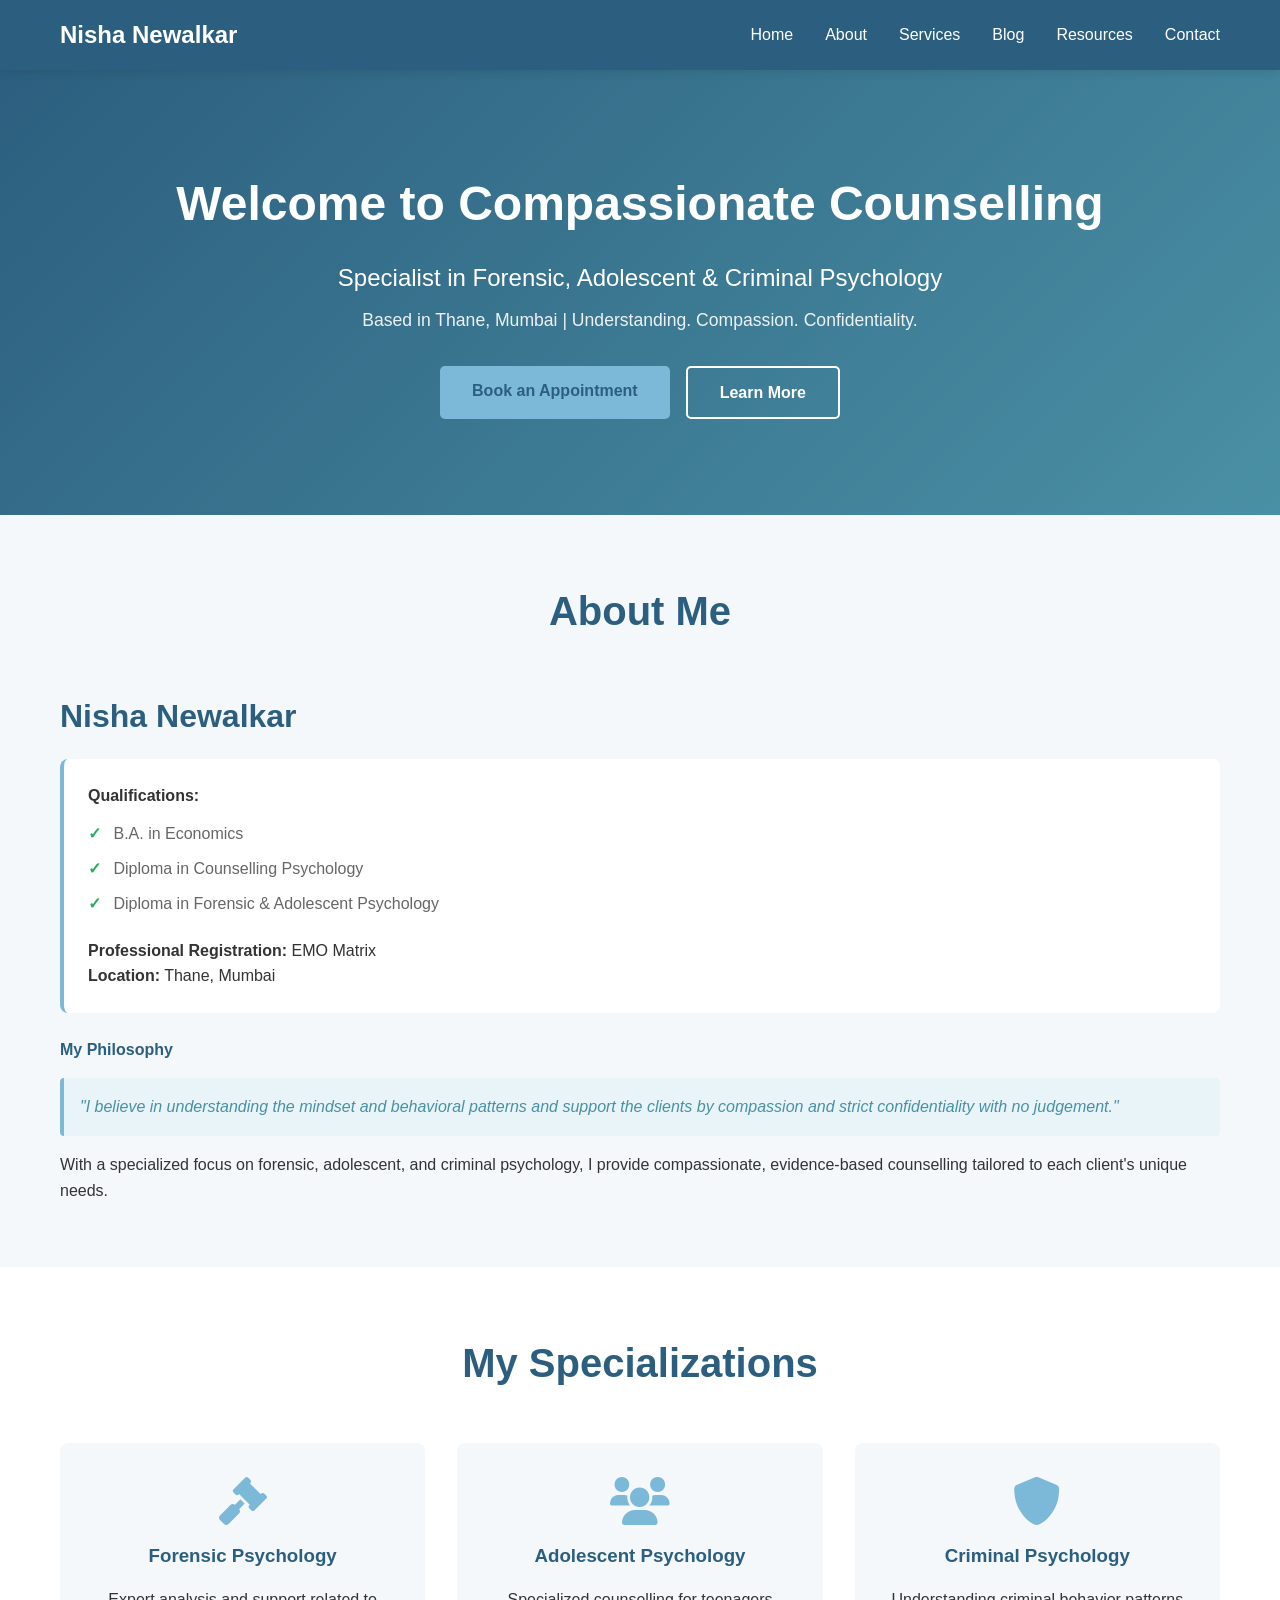
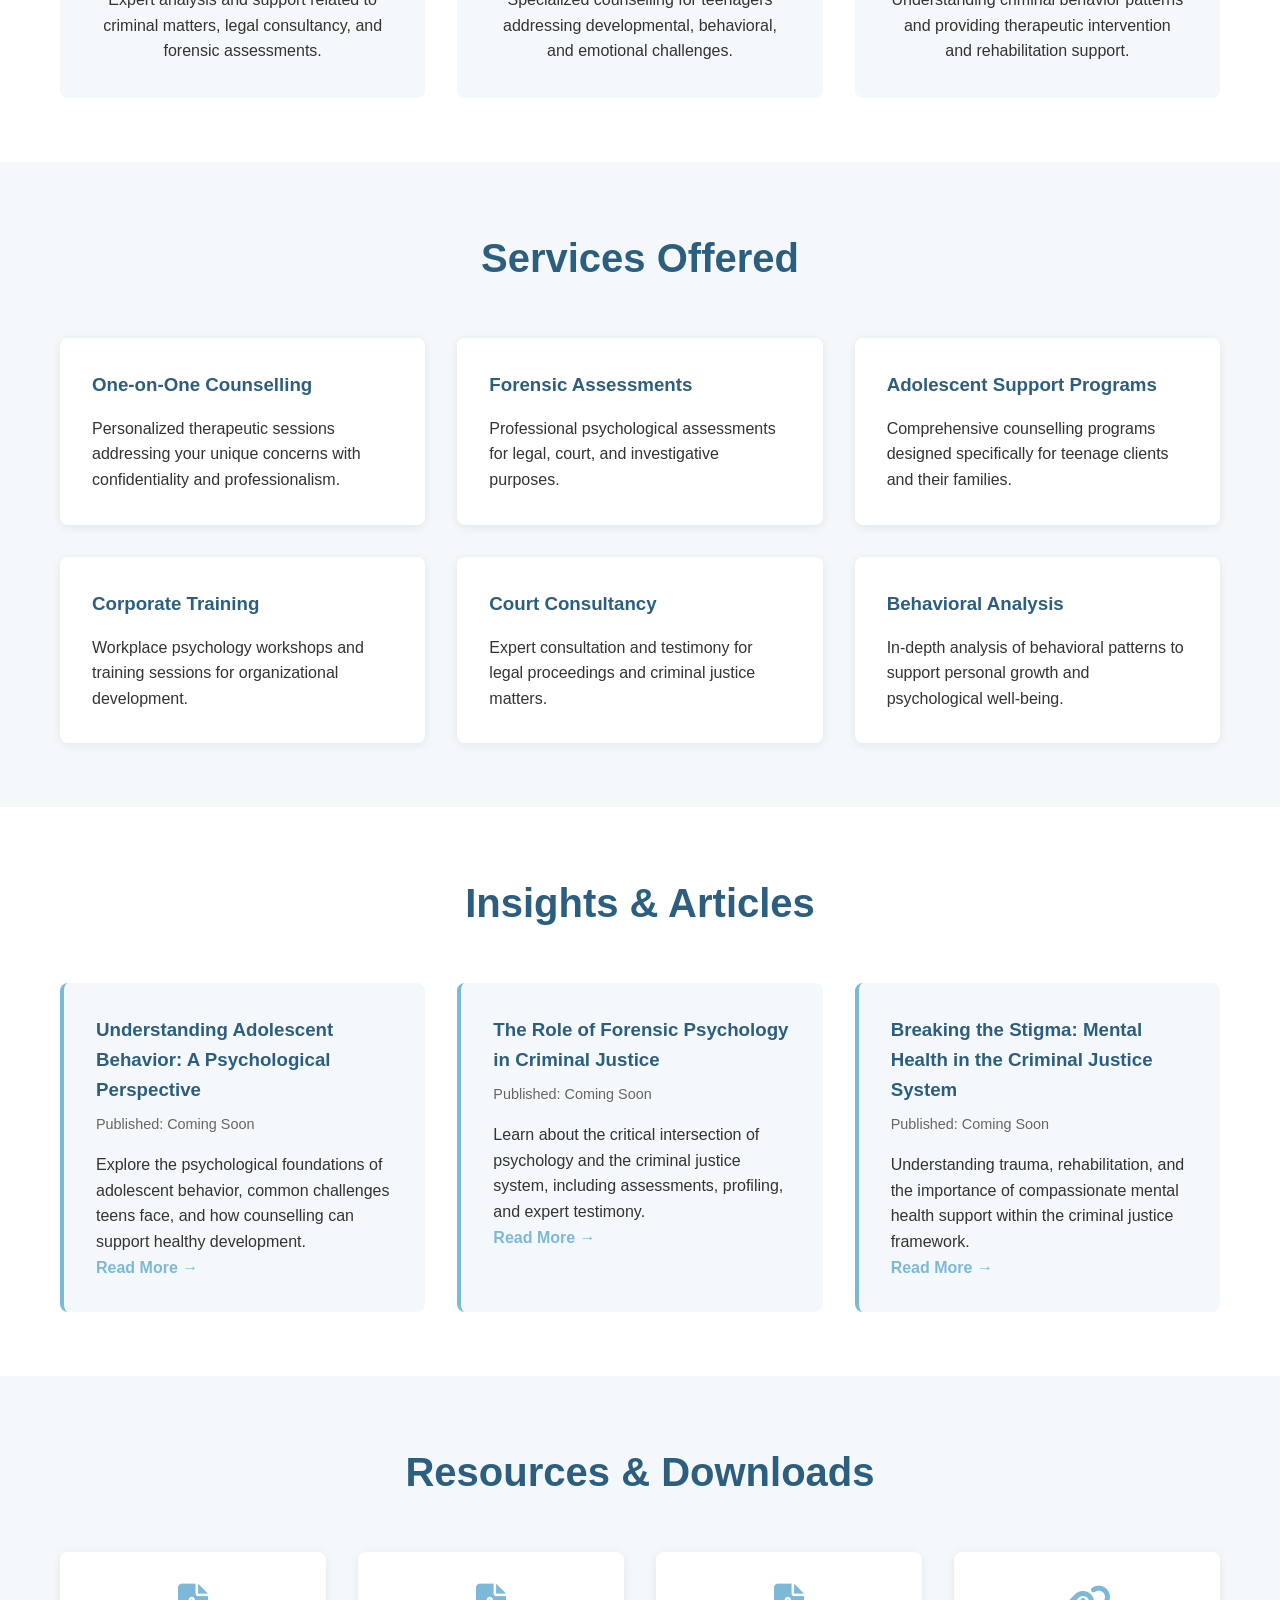
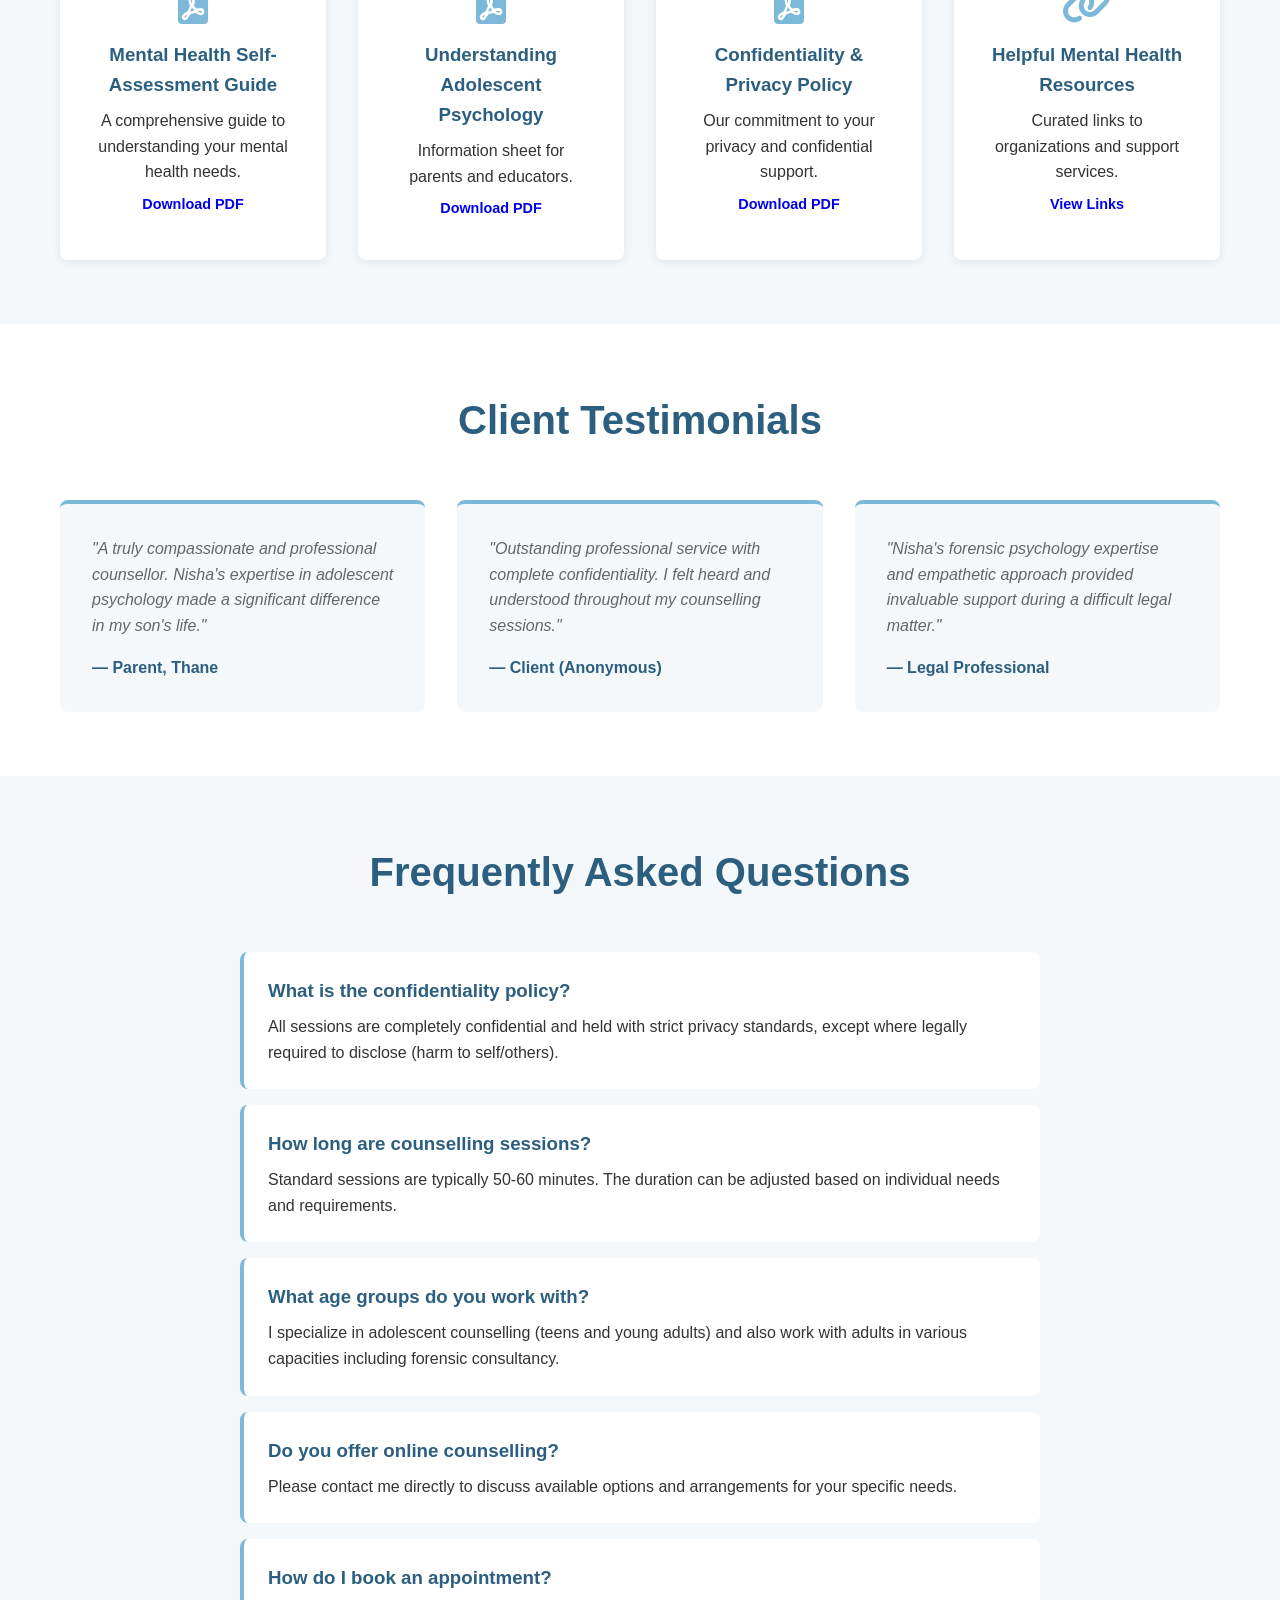
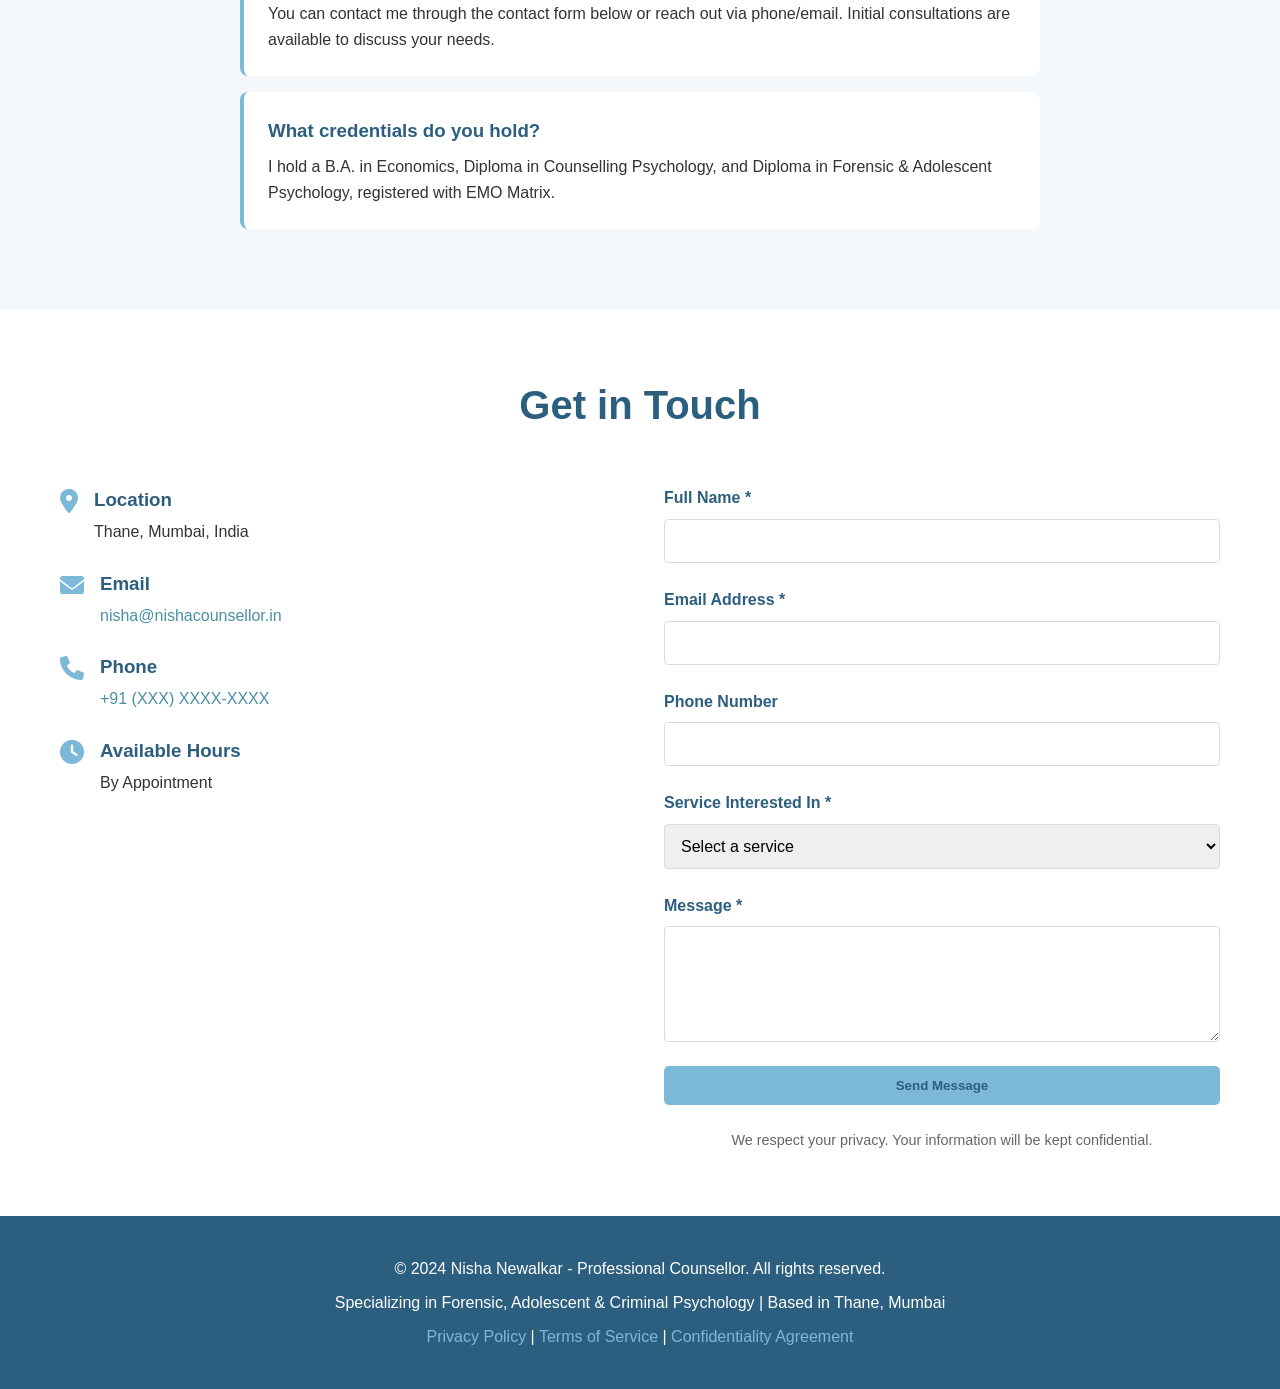
==== index.html @ 90141825 "Initial commit: Professional counselling website for Nisha Newalkar - Complete website with HTML, CS" ====
<!DOCTYPE html>
<html lang="en">
<head>
    <meta charset="UTF-8">
    <meta name="viewport" content="width=device-width, initial-scale=1.0">
    <title>Nisha Newalkar - Professional Counsellor | Criminal & Forensic Psychology</title>
    <meta name="description" content="Nisha Newalkar - Specialist in Forensic, Adolescent & Criminal Psychology Counselling in Thane, Mumbai">
    <link rel="stylesheet" href="styles.css">
    <link rel="stylesheet" href="https://cdnjs.cloudflare.com/ajax/libs/font-awesome/6.0.0/css/all.min.css">
</head>
<body>
    <!-- Navigation -->
    <nav class="navbar">
        <div class="container">
            <div class="nav-brand">Nisha Newalkar</div>
            <ul class="nav-links">
                <li><a href="#home">Home</a></li>
                <li><a href="#about">About</a></li>
                <li><a href="#services">Services</a></li>
                <li><a href="#blog">Blog</a></li>
                <li><a href="#resources">Resources</a></li>
                <li><a href="#contact">Contact</a></li>
            </ul>
        </div>
    </nav>

    <!-- Hero Section -->
    <section id="home" class="hero">
        <div class="container">
            <div class="hero-content">
                <h1>Welcome to Compassionate Counselling</h1>
                <p>Specialist in Forensic, Adolescent & Criminal Psychology</p>
                <p class="hero-subtitle">Based in Thane, Mumbai | Understanding. Compassion. Confidentiality.</p>
                <div class="hero-buttons">
                    <a href="#contact" class="btn btn-primary">Book an Appointment</a>
                    <a href="#about" class="btn btn-secondary">Learn More</a>
                </div>
            </div>
        </div>
    </section>

    <!-- About Section -->
    <section id="about" class="about">
        <div class="container">
            <h2>About Me</h2>
            <div class="about-content">
                <div class="about-text">
                    <h3>Nisha Newalkar</h3>
                    <div class="credentials">
                        <p><strong>Qualifications:</strong></p>
                        <ul>
                            <li>B.A. in Economics</li>
                            <li>Diploma in Counselling Psychology</li>
                            <li>Diploma in Forensic & Adolescent Psychology</li>
                        </ul>
                        <p><strong>Professional Registration:</strong> EMO Matrix</p>
                        <p><strong>Location:</strong> Thane, Mumbai</p>
                    </div>
                    <h4>My Philosophy</h4>
                    <p class="philosophy">"I believe in understanding the mindset and behavioral patterns and support the clients by compassion and strict confidentiality with no judgement."</p>
                    <p>With a specialized focus on forensic, adolescent, and criminal psychology, I provide compassionate, evidence-based counselling tailored to each client's unique needs.</p>
                </div>
            </div>
        </div>
    </section>

    <!-- Specializations -->
    <section class="specializations">
        <div class="container">
            <h2>My Specializations</h2>
            <div class="spec-grid">
                <div class="spec-card">
                    <i class="fas fa-gavel"></i>
                    <h3>Forensic Psychology</h3>
                    <p>Expert analysis and support related to criminal matters, legal consultancy, and forensic assessments.</p>
                </div>
                <div class="spec-card">
                    <i class="fas fa-users"></i>
                    <h3>Adolescent Psychology</h3>
                    <p>Specialized counselling for teenagers addressing developmental, behavioral, and emotional challenges.</p>
                </div>
                <div class="spec-card">
                    <i class="fas fa-shield-alt"></i>
                    <h3>Criminal Psychology</h3>
                    <p>Understanding criminal behavior patterns and providing therapeutic intervention and rehabilitation support.</p>
                </div>
            </div>
        </div>
    </section>

    <!-- Services Section -->
    <section id="services" class="services">
        <div class="container">
            <h2>Services Offered</h2>
            <div class="services-grid">
                <div class="service-card">
                    <h3>One-on-One Counselling</h3>
                    <p>Personalized therapeutic sessions addressing your unique concerns with confidentiality and professionalism.</p>
                </div>
                <div class="service-card">
                    <h3>Forensic Assessments</h3>
                    <p>Professional psychological assessments for legal, court, and investigative purposes.</p>
                </div>
                <div class="service-card">
                    <h3>Adolescent Support Programs</h3>
                    <p>Comprehensive counselling programs designed specifically for teenage clients and their families.</p>
                </div>
                <div class="service-card">
                    <h3>Corporate Training</h3>
                    <p>Workplace psychology workshops and training sessions for organizational development.</p>
                </div>
                <div class="service-card">
                    <h3>Court Consultancy</h3>
                    <p>Expert consultation and testimony for legal proceedings and criminal justice matters.</p>
                </div>
                <div class="service-card">
                    <h3>Behavioral Analysis</h3>
                    <p>In-depth analysis of behavioral patterns to support personal growth and psychological well-being.</p>
                </div>
            </div>
        </div>
    </section>

    <!-- Blog Section -->
    <section id="blog" class="blog">
        <div class="container">
            <h2>Insights & Articles</h2>
            <div class="blog-grid">
                <article class="blog-card">
                    <h3>Understanding Adolescent Behavior: A Psychological Perspective</h3>
                    <p class="blog-date">Published: Coming Soon</p>
                    <p>Explore the psychological foundations of adolescent behavior, common challenges teens face, and how counselling can support healthy development.</p>
                    <a href="#" class="read-more">Read More →</a>
                </article>
                <article class="blog-card">
                    <h3>The Role of Forensic Psychology in Criminal Justice</h3>
                    <p class="blog-date">Published: Coming Soon</p>
                    <p>Learn about the critical intersection of psychology and the criminal justice system, including assessments, profiling, and expert testimony.</p>
                    <a href="#" class="read-more">Read More →</a>
                </article>
                <article class="blog-card">
                    <h3>Breaking the Stigma: Mental Health in the Criminal Justice System</h3>
                    <p class="blog-date">Published: Coming Soon</p>
                    <p>Understanding trauma, rehabilitation, and the importance of compassionate mental health support within the criminal justice framework.</p>
                    <a href="#" class="read-more">Read More →</a>
                </article>
            </div>
        </div>
    </section>

    <!-- Resources Section -->
    <section id="resources" class="resources">
        <div class="container">
            <h2>Resources & Downloads</h2>
            <div class="resources-grid">
                <div class="resource-card">
                    <i class="fas fa-file-pdf"></i>
                    <h3>Mental Health Self-Assessment Guide</h3>
                    <p>A comprehensive guide to understanding your mental health needs.</p>
                    <a href="#" class="btn btn-small">Download PDF</a>
                </div>
                <div class="resource-card">
                    <i class="fas fa-file-pdf"></i>
                    <h3>Understanding Adolescent Psychology</h3>
                    <p>Information sheet for parents and educators.</p>
                    <a href="#" class="btn btn-small">Download PDF</a>
                </div>
                <div class="resource-card">
                    <i class="fas fa-file-pdf"></i>
                    <h3>Confidentiality & Privacy Policy</h3>
                    <p>Our commitment to your privacy and confidential support.</p>
                    <a href="#" class="btn btn-small">Download PDF</a>
                </div>
                <div class="resource-card">
                    <i class="fas fa-link"></i>
                    <h3>Helpful Mental Health Resources</h3>
                    <p>Curated links to organizations and support services.</p>
                    <a href="#" class="btn btn-small">View Links</a>
                </div>
            </div>
        </div>
    </section>

    <!-- Testimonials Section -->
    <section class="testimonials">
        <div class="container">
            <h2>Client Testimonials</h2>
            <div class="testimonials-grid">
                <div class="testimonial-card">
                    <p class="testimonial-text">"A truly compassionate and professional counsellor. Nisha's expertise in adolescent psychology made a significant difference in my son's life."</p>
                    <p class="testimonial-author">— Parent, Thane</p>
                </div>
                <div class="testimonial-card">
                    <p class="testimonial-text">"Outstanding professional service with complete confidentiality. I felt heard and understood throughout my counselling sessions."</p>
                    <p class="testimonial-author">— Client (Anonymous)</p>
                </div>
                <div class="testimonial-card">
                    <p class="testimonial-text">"Nisha's forensic psychology expertise and empathetic approach provided invaluable support during a difficult legal matter."</p>
                    <p class="testimonial-author">— Legal Professional</p>
                </div>
            </div>
        </div>
    </section>

    <!-- FAQ Section -->
    <section class="faq">
        <div class="container">
            <h2>Frequently Asked Questions</h2>
            <div class="faq-content">
                <div class="faq-item">
                    <h3>What is the confidentiality policy?</h3>
                    <p>All sessions are completely confidential and held with strict privacy standards, except where legally required to disclose (harm to self/others).</p>
                </div>
                <div class="faq-item">
                    <h3>How long are counselling sessions?</h3>
                    <p>Standard sessions are typically 50-60 minutes. The duration can be adjusted based on individual needs and requirements.</p>
                </div>
                <div class="faq-item">
                    <h3>What age groups do you work with?</h3>
                    <p>I specialize in adolescent counselling (teens and young adults) and also work with adults in various capacities including forensic consultancy.</p>
                </div>
                <div class="faq-item">
                    <h3>Do you offer online counselling?</h3>
                    <p>Please contact me directly to discuss available options and arrangements for your specific needs.</p>
                </div>
                <div class="faq-item">
                    <h3>How do I book an appointment?</h3>
                    <p>You can contact me through the contact form below or reach out via phone/email. Initial consultations are available to discuss your needs.</p>
                </div>
                <div class="faq-item">
                    <h3>What credentials do you hold?</h3>
                    <p>I hold a B.A. in Economics, Diploma in Counselling Psychology, and Diploma in Forensic & Adolescent Psychology, registered with EMO Matrix.</p>
                </div>
            </div>
        </div>
    </section>

    <!-- Contact Section -->
    <section id="contact" class="contact">
        <div class="container">
            <h2>Get in Touch</h2>
            <div class="contact-content">
                <div class="contact-info">
                    <div class="info-item">
                        <i class="fas fa-map-marker-alt"></i>
                        <div>
                            <h3>Location</h3>
                            <p>Thane, Mumbai, India</p>
                        </div>
                    </div>
                    <div class="info-item">
                        <i class="fas fa-envelope"></i>
                        <div>
                            <h3>Email</h3>
                            <p><a href="mailto:nisha@nishacounsellor.in">nisha@nishacounsellor.in</a></p>
                        </div>
                    </div>
                    <div class="info-item">
                        <i class="fas fa-phone"></i>
                        <div>
                            <h3>Phone</h3>
                            <p><a href="tel:+919876543210">+91 (XXX) XXXX-XXXX</a></p>
                        </div>
                    </div>
                    <div class="info-item">
                        <i class="fas fa-clock"></i>
                        <div>
                            <h3>Available Hours</h3>
                            <p>By Appointment</p>
                        </div>
                    </div>
                </div>

                <form class="contact-form" id="contactForm">
                    <div class="form-group">
                        <label for="name">Full Name *</label>
                        <input type="text" id="name" name="name" required>
                    </div>
                    <div class="form-group">
                        <label for="email">Email Address *</label>
                        <input type="email" id="email" name="email" required>
                    </div>
                    <div class="form-group">
                        <label for="phone">Phone Number</label>
                        <input type="tel" id="phone" name="phone">
                    </div>
                    <div class="form-group">
                        <label for="service">Service Interested In *</label>
                        <select id="service" name="service" required>
                            <option value="">Select a service</option>
                            <option value="counselling">One-on-One Counselling</option>
                            <option value="forensic">Forensic Assessments</option>
                            <option value="adolescent">Adolescent Support</option>
                            <option value="corporate">Corporate Training</option>
                            <option value="consultancy">Court Consultancy</option>
                            <option value="other">Other</option>
                        </select>
                    </div>
                    <div class="form-group">
                        <label for="message">Message *</label>
                        <textarea id="message" name="message" rows="5" required></textarea>
                    </div>
                    <button type="submit" class="btn btn-primary">Send Message</button>
                    <p class="form-note">We respect your privacy. Your information will be kept confidential.</p>
                </form>
            </div>
        </div>
    </section>

    <!-- Footer -->
    <footer class="footer">
        <div class="container">
            <p>&copy; 2024 Nisha Newalkar - Professional Counsellor. All rights reserved.</p>
            <p>Specializing in Forensic, Adolescent & Criminal Psychology | Based in Thane, Mumbai</p>
            <p><a href="#">Privacy Policy</a> | <a href="#">Terms of Service</a> | <a href="#">Confidentiality Agreement</a></p>
        </div>
    </footer>

    <script src="script.js"></script>
</body>
</html>
---- styles.css ----
* {
    margin: 0;
    padding: 0;
    box-sizing: border-box;
}

:root {
    --primary-color: #2c5f7f;
    --secondary-color: #4a90a4;
    --accent-color: #7cb9d9;
    --light-bg: #f5f8fb;
    --text-color: #333;
    --light-text: #666;
    --border-color: #ddd;
    --success-color: #27ae60;
}

body {
    font-family: 'Segoe UI', Tahoma, Geneva, Verdana, sans-serif;
    line-height: 1.6;
    color: var(--text-color);
    background-color: #fff;
}

.container {
    max-width: 1200px;
    margin: 0 auto;
    padding: 0 20px;
}

/* Navigation */
.navbar {
    background-color: var(--primary-color);
    color: white;
    padding: 1rem 0;
    position: sticky;
    top: 0;
    z-index: 100;
    box-shadow: 0 2px 10px rgba(0, 0, 0, 0.1);
}

.navbar .container {
    display: flex;
    justify-content: space-between;
    align-items: center;
}

.nav-brand {
    font-size: 1.5rem;
    font-weight: bold;
}

.nav-links {
    display: flex;
    list-style: none;
    gap: 2rem;
}

.nav-links a {
    color: white;
    text-decoration: none;
    transition: color 0.3s;
}

.nav-links a:hover {
    color: var(--accent-color);
}

/* Hero Section */
.hero {
    background: linear-gradient(135deg, var(--primary-color), var(--secondary-color));
    color: white;
    padding: 6rem 0;
    text-align: center;
}

.hero-content h1 {
    font-size: 3rem;
    margin-bottom: 1rem;
}

.hero-content > p:first-of-type {
    font-size: 1.5rem;
    margin-bottom: 0.5rem;
}

.hero-subtitle {
    font-size: 1.1rem;
    margin-bottom: 2rem;
    opacity: 0.9;
}

.hero-buttons {
    display: flex;
    gap: 1rem;
    justify-content: center;
    flex-wrap: wrap;
}

/* Buttons */
.btn {
    padding: 0.75rem 2rem;
    border-radius: 5px;
    text-decoration: none;
    font-weight: 600;
    transition: all 0.3s;
    border: none;
    cursor: pointer;
    display: inline-block;
}

.btn-primary {
    background-color: var(--accent-color);
    color: var(--primary-color);
}

.btn-primary:hover {
    background-color: #fff;
    transform: translateY(-2px);
    box-shadow: 0 5px 15px rgba(0, 0, 0, 0.2);
}

.btn-secondary {
    background-color: transparent;
    color: white;
    border: 2px solid white;
}

.btn-secondary:hover {
    background-color: white;
    color: var(--primary-color);
}

.btn-small {
    padding: 0.5rem 1.5rem;
    font-size: 0.9rem;
}

/* About Section */
.about {
    padding: 4rem 0;
    background-color: var(--light-bg);
}

.about h2 {
    text-align: center;
    font-size: 2.5rem;
    margin-bottom: 3rem;
    color: var(--primary-color);
}

.about-content {
    display: grid;
    grid-template-columns: 1fr;
    gap: 2rem;
}

.about-text h3 {
    font-size: 2rem;
    color: var(--primary-color);
    margin-bottom: 1rem;
}

.credentials {
    background: white;
    padding: 1.5rem;
    border-radius: 8px;
    margin-bottom: 1.5rem;
    border-left: 4px solid var(--accent-color);
}

.credentials ul {
    list-style: none;
    margin: 0.5rem 0 1rem 0;
}

.credentials li {
    padding: 0.3rem 0;
    color: var(--light-text);
}

.credentials li:before {
    content: "✓ ";
    color: var(--success-color);
    font-weight: bold;
    margin-right: 0.5rem;
}

.about-text h4 {
    color: var(--primary-color);
    margin-top: 1.5rem;
    margin-bottom: 0.5rem;
}

.philosophy {
    font-style: italic;
    color: var(--secondary-color);
    padding: 1rem;
    border-left: 4px solid var(--accent-color);
    background-color: #e8f4f8;
    margin: 1rem 0;
    border-radius: 4px;
}

/* Specializations */
.specializations {
    padding: 4rem 0;
    background: white;
}

.specializations h2 {
    text-align: center;
    font-size: 2.5rem;
    margin-bottom: 3rem;
    color: var(--primary-color);
}

.spec-grid {
    display: grid;
    grid-template-columns: repeat(auto-fit, minmax(300px, 1fr));
    gap: 2rem;
}

.spec-card {
    background: var(--light-bg);
    padding: 2rem;
    border-radius: 8px;
    text-align: center;
    transition: all 0.3s;
    border: 2px solid transparent;
}

.spec-card:hover {
    border-color: var(--accent-color);
    box-shadow: 0 5px 20px rgba(0, 0, 0, 0.1);
    transform: translateY(-5px);
}

.spec-card i {
    font-size: 3rem;
    color: var(--accent-color);
    margin-bottom: 1rem;
}

.spec-card h3 {
    color: var(--primary-color);
    margin-bottom: 1rem;
}

/* Services Section */
.services {
    padding: 4rem 0;
    background-color: var(--light-bg);
}

.services h2 {
    text-align: center;
    font-size: 2.5rem;
    margin-bottom: 3rem;
    color: var(--primary-color);
}

.services-grid {
    display: grid;
    grid-template-columns: repeat(auto-fit, minmax(300px, 1fr));
    gap: 2rem;
}

.service-card {
    background: white;
    padding: 2rem;
    border-radius: 8px;
    box-shadow: 0 2px 10px rgba(0, 0, 0, 0.08);
    transition: all 0.3s;
}

.service-card:hover {
    box-shadow: 0 5px 20px rgba(0, 0, 0, 0.15);
    transform: translateY(-5px);
}

.service-card h3 {
    color: var(--primary-color);
    margin-bottom: 1rem;
}

/* Blog Section */
.blog {
    padding: 4rem 0;
    background: white;
}

.blog h2 {
    text-align: center;
    font-size: 2.5rem;
    margin-bottom: 3rem;
    color: var(--primary-color);
}

.blog-grid {
    display: grid;
    grid-template-columns: repeat(auto-fit, minmax(300px, 1fr));
    gap: 2rem;
}

.blog-card {
    background: var(--light-bg);
    padding: 2rem;
    border-radius: 8px;
    border-left: 4px solid var(--accent-color);
}

.blog-card h3 {
    color: var(--primary-color);
    margin-bottom: 0.5rem;
}

.blog-date {
    color: var(--light-text);
    font-size: 0.9rem;
    margin-bottom: 1rem;
}

.read-more {
    color: var(--accent-color);
    text-decoration: none;
    font-weight: 600;
    transition: color 0.3s;
}

.read-more:hover {
    color: var(--primary-color);
}

/* Resources Section */
.resources {
    padding: 4rem 0;
    background-color: var(--light-bg);
}

.resources h2 {
    text-align: center;
    font-size: 2.5rem;
    margin-bottom: 3rem;
    color: var(--primary-color);
}

.resources-grid {
    display: grid;
    grid-template-columns: repeat(auto-fit, minmax(250px, 1fr));
    gap: 2rem;
}

.resource-card {
    background: white;
    padding: 2rem;
    border-radius: 8px;
    text-align: center;
    box-shadow: 0 2px 10px rgba(0, 0, 0, 0.08);
}

.resource-card i {
    font-size: 2.5rem;
    color: var(--accent-color);
    margin-bottom: 1rem;
}

.resource-card h3 {
    color: var(--primary-color);
    margin-bottom: 0.5rem;
}

/* Testimonials Section */
.testimonials {
    padding: 4rem 0;
    background: white;
}

.testimonials h2 {
    text-align: center;
    font-size: 2.5rem;
    margin-bottom: 3rem;
    color: var(--primary-color);
}

.testimonials-grid {
    display: grid;
    grid-template-columns: repeat(auto-fit, minmax(300px, 1fr));
    gap: 2rem;
}

.testimonial-card {
    background: var(--light-bg);
    padding: 2rem;
    border-radius: 8px;
    border-top: 4px solid var(--accent-color);
}

.testimonial-text {
    font-style: italic;
    color: var(--light-text);
    margin-bottom: 1rem;
}

.testimonial-author {
    font-weight: 600;
    color: var(--primary-color);
}

/* FAQ Section */
.faq {
    padding: 4rem 0;
    background-color: var(--light-bg);
}

.faq h2 {
    text-align: center;
    font-size: 2.5rem;
    margin-bottom: 3rem;
    color: var(--primary-color);
}

.faq-content {
    max-width: 800px;
    margin: 0 auto;
}

.faq-item {
    background: white;
    padding: 1.5rem;
    margin-bottom: 1rem;
    border-radius: 8px;
    border-left: 4px solid var(--accent-color);
}

.faq-item h3 {
    color: var(--primary-color);
    margin-bottom: 0.5rem;
}

/* Contact Section */
.contact {
    padding: 4rem 0;
    background: white;
}

.contact h2 {
    text-align: center;
    font-size: 2.5rem;
    margin-bottom: 3rem;
    color: var(--primary-color);
}

.contact-content {
    display: grid;
    grid-template-columns: 1fr 1fr;
    gap: 3rem;
}

.contact-info {
    display: flex;
    flex-direction: column;
    gap: 1.5rem;
}

.info-item {
    display: flex;
    gap: 1rem;
}

.info-item i {
    font-size: 1.5rem;
    color: var(--accent-color);
    margin-top: 0.25rem;
}

.info-item h3 {
    color: var(--primary-color);
    margin-bottom: 0.25rem;
}

.info-item a {
    color: var(--secondary-color);
    text-decoration: none;
}

.info-item a:hover {
    text-decoration: underline;
}

/* Contact Form */
.contact-form {
    display: flex;
    flex-direction: column;
    gap: 1.5rem;
}

.form-group {
    display: flex;
    flex-direction: column;
}

.form-group label {
    margin-bottom: 0.5rem;
    font-weight: 600;
    color: var(--primary-color);
}

.form-group input,
.form-group select,
.form-group textarea {
    padding: 0.75rem;
    border: 1px solid var(--border-color);
    border-radius: 4px;
    font-family: inherit;
    font-size: 1rem;
}

.form-group input:focus,
.form-group select:focus,
.form-group textarea:focus {
    outline: none;
    border-color: var(--accent-color);
    box-shadow: 0 0 5px rgba(124, 185, 217, 0.3);
}

.form-note {
    font-size: 0.9rem;
    color: var(--light-text);
    text-align: center;
}

/* Footer */
.footer {
    background-color: var(--primary-color);
    color: white;
    text-align: center;
    padding: 2rem 0;
}

.footer a {
    color: var(--accent-color);
    text-decoration: none;
}

.footer a:hover {
    text-decoration: underline;
}

.footer p {
    margin: 0.5rem 0;
}

/* Responsive Design */
@media (max-width: 768px) {
    .nav-links {
        gap: 1rem;
        font-size: 0.9rem;
    }

    .hero-content h1 {
        font-size: 2rem;
    }

    .hero-content > p:first-of-type {
        font-size: 1.2rem;
    }

    .hero-buttons {
        flex-direction: column;
        align-items: center;
    }

    .about h2,
    .specializations h2,
    .services h2,
    .blog h2,
    .resources h2,
    .testimonials h2,
    .faq h2,
    .contact h2 {
        font-size: 2rem;
    }

    .contact-content {
        grid-template-columns: 1fr;
    }
}

@media (max-width: 480px) {
    .nav-links {
        gap: 0.5rem;
        font-size: 0.8rem;
    }

    .nav-brand {
        font-size: 1.2rem;
    }

    .hero-content h1 {
        font-size: 1.5rem;
    }

    .hero-content > p:first-of-type {
        font-size: 1rem;
    }

    .hero-subtitle {
        font-size: 0.95rem;
    }
}
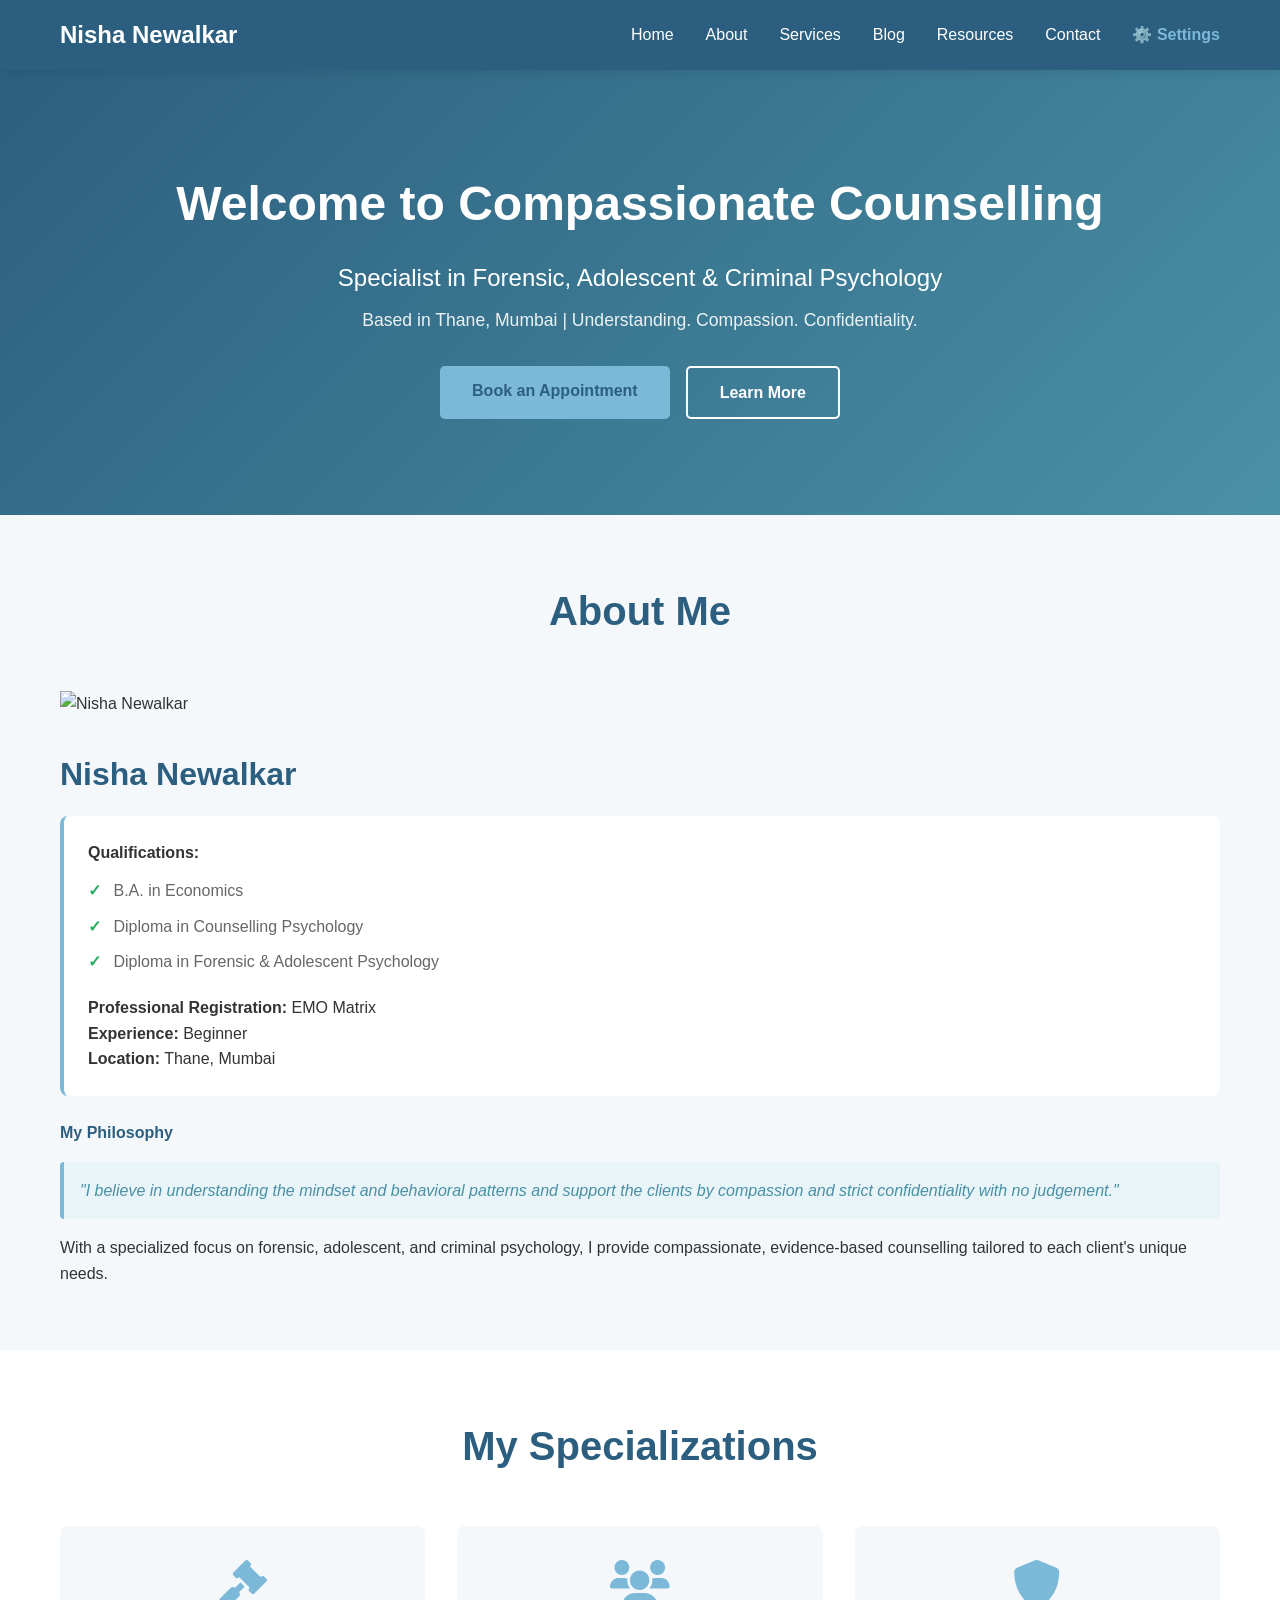
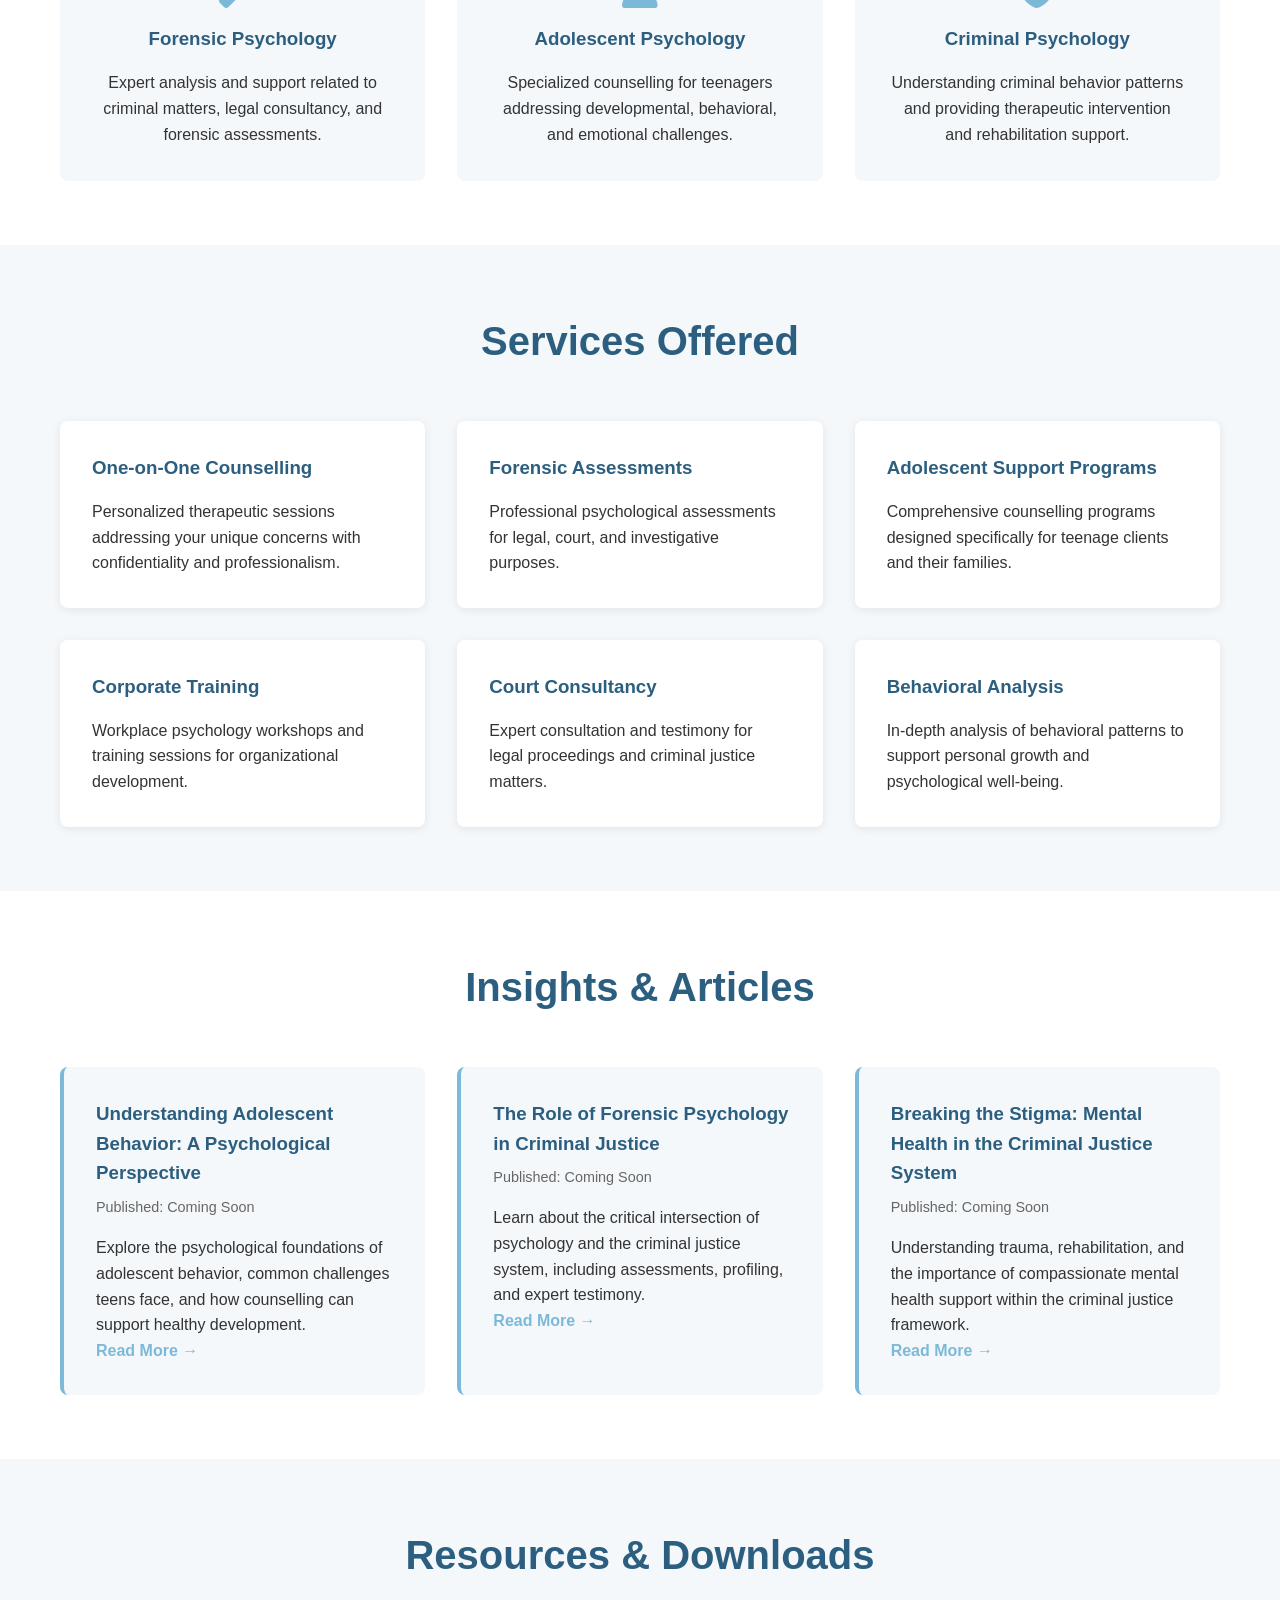
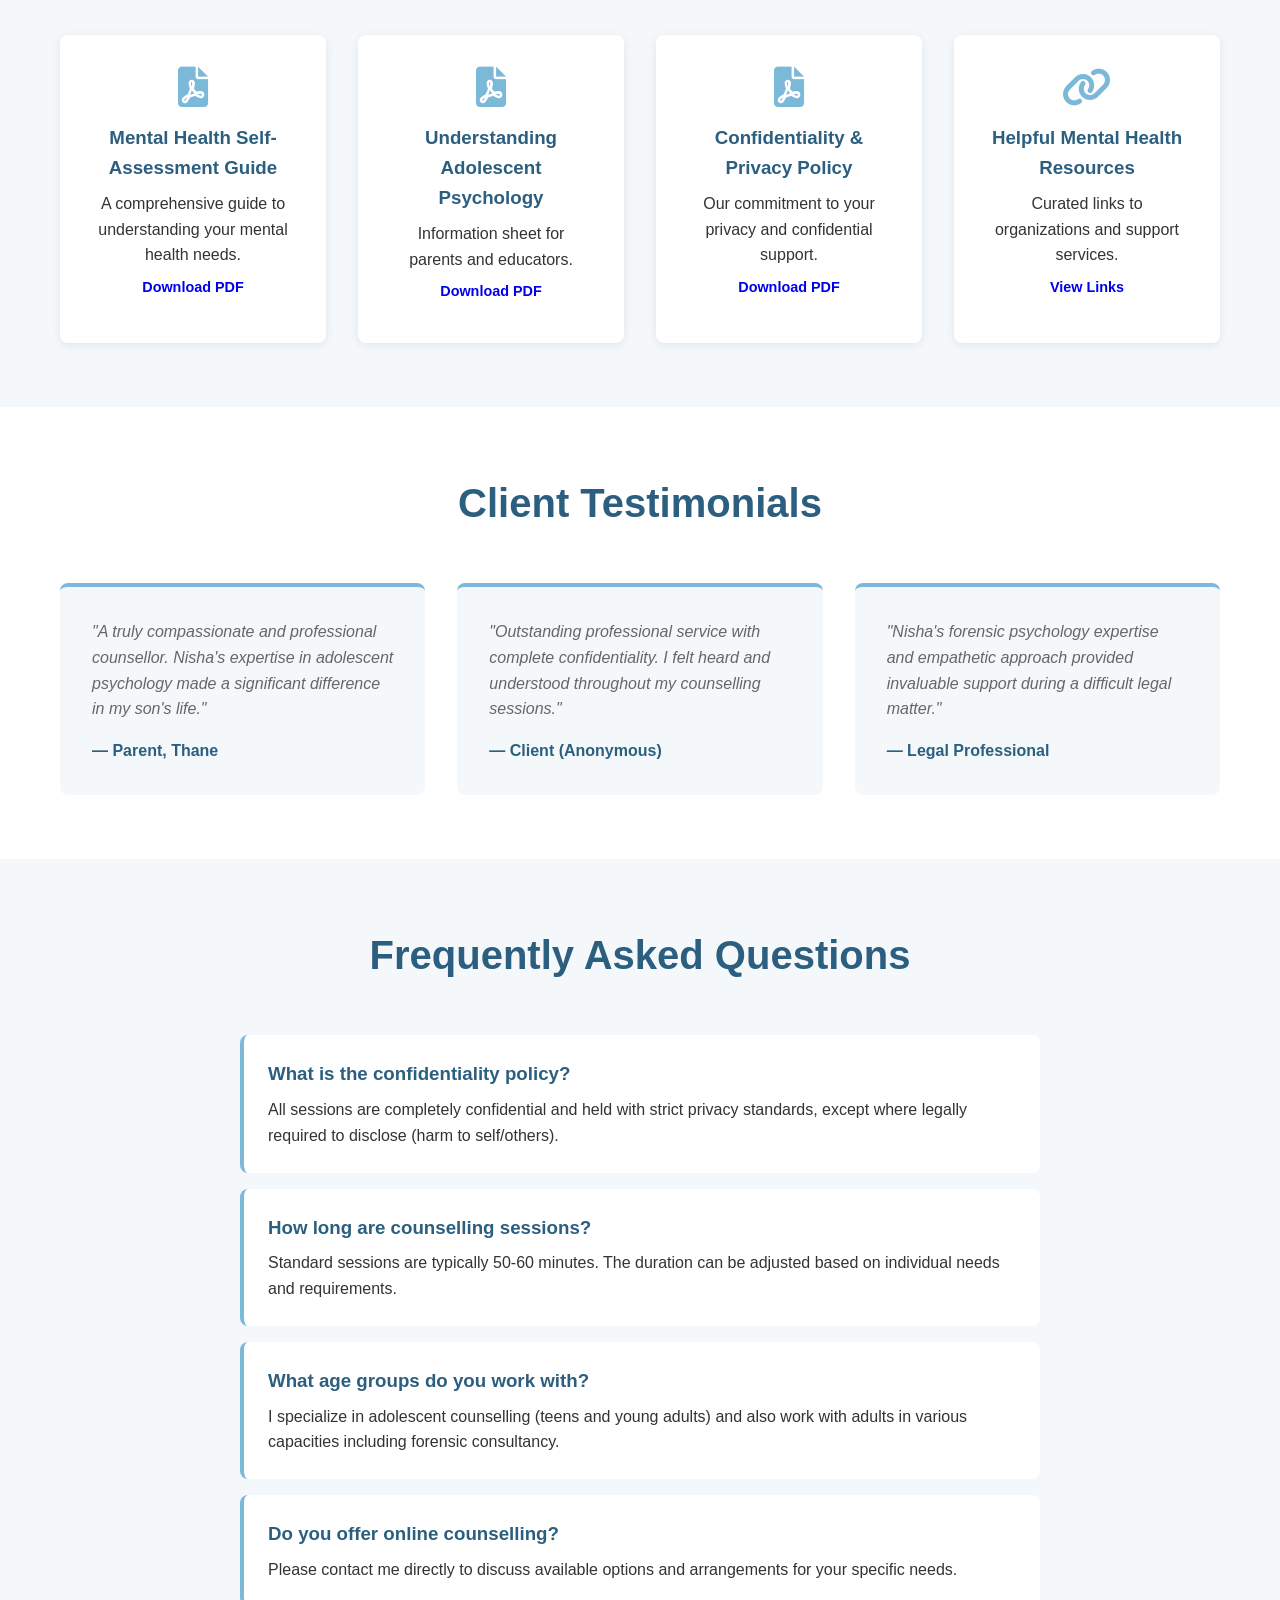
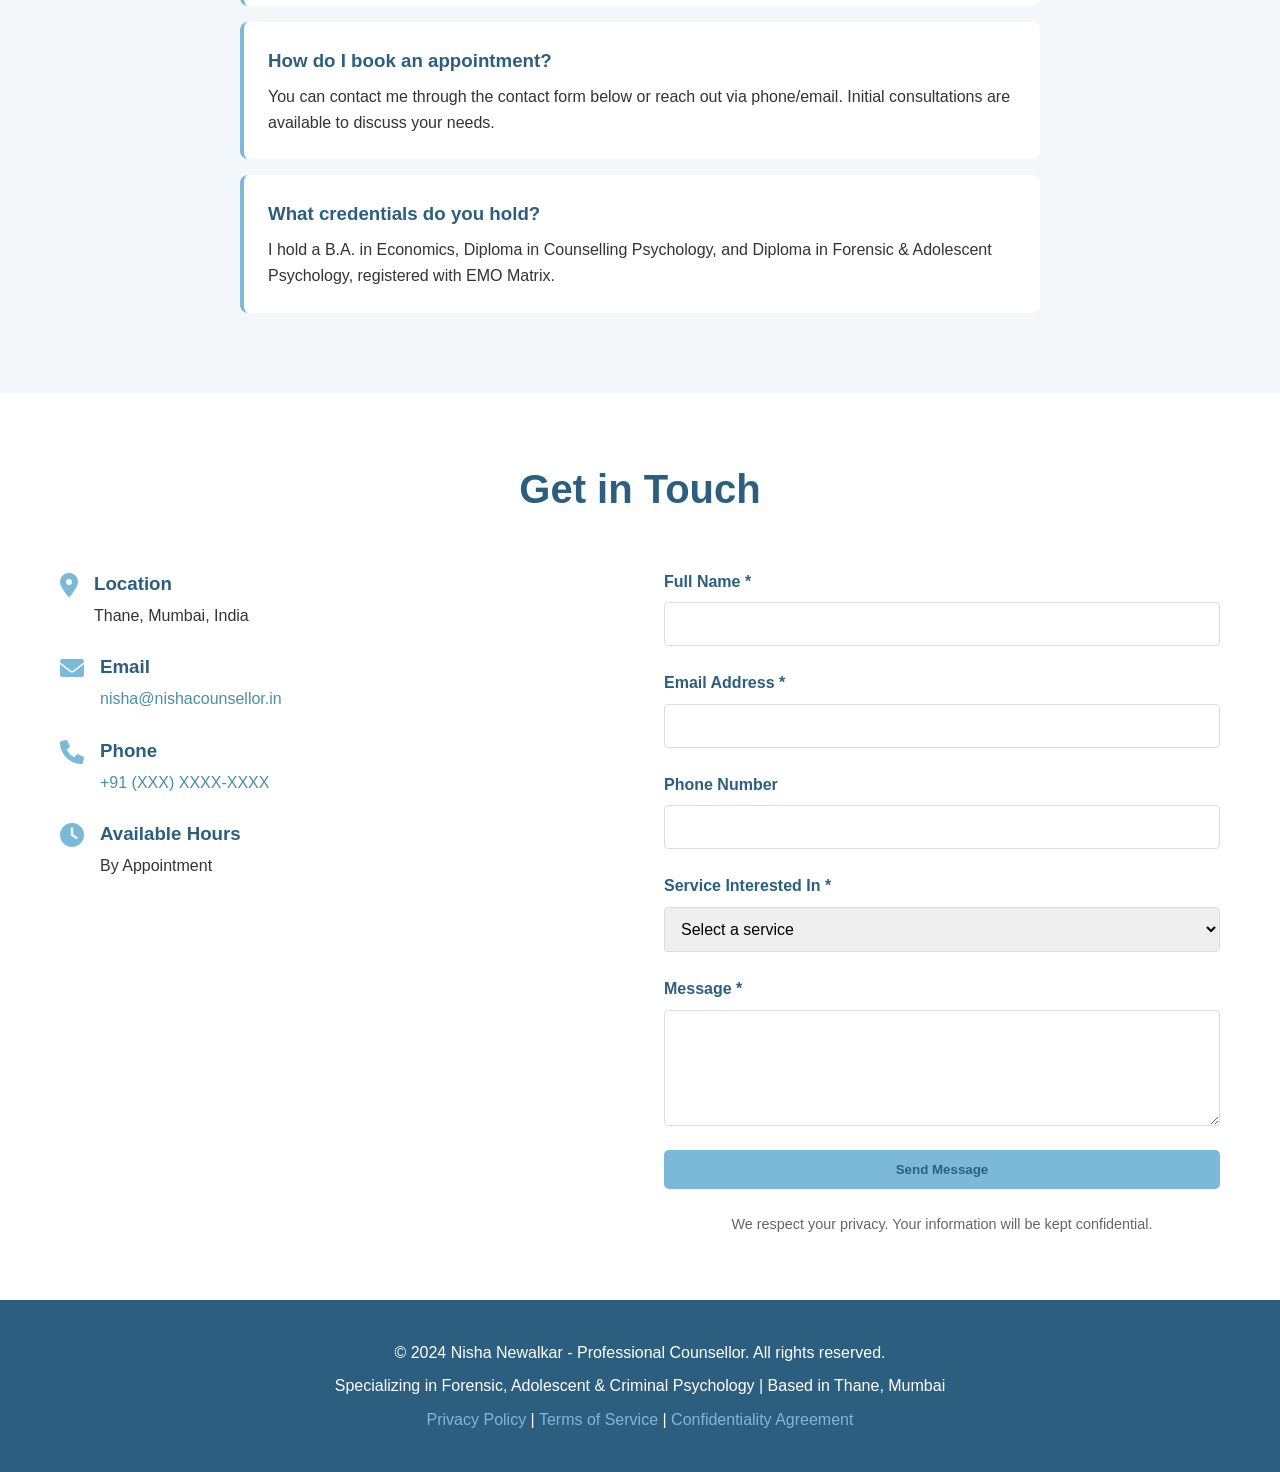
==== commit bf5bf228: "Update index.html to load custom settings from settings page and display profile picture" ====
--- a/index.html
+++ b/index.html
@@ -20,6 +20,7 @@
                 <li><a href="#blog">Blog</a></li>
                 <li><a href="#resources">Resources</a></li>
                 <li><a href="#contact">Contact</a></li>
+                <li><a href="settings.html" style="color: var(--accent-color); font-weight: bold;">⚙️ Settings</a></li>
             </ul>
         </div>
     </nav>
@@ -44,21 +45,25 @@
         <div class="container">
             <h2>About Me</h2>
             <div class="about-content">
+                <div class="about-profile-pic">
+                    <img id="profilePictureDisplay" src="https://via.placeholder.com/250?text=Your+Professional+Photo" alt="Nisha Newalkar" class="profile-picture">
+                </div>
                 <div class="about-text">
-                    <h3>Nisha Newalkar</h3>
+                    <h3 id="displayName">Nisha Newalkar</h3>
                     <div class="credentials">
                         <p><strong>Qualifications:</strong></p>
-                        <ul>
+                        <ul id="qualificationsList">
                             <li>B.A. in Economics</li>
                             <li>Diploma in Counselling Psychology</li>
                             <li>Diploma in Forensic & Adolescent Psychology</li>
                         </ul>
-                        <p><strong>Professional Registration:</strong> EMO Matrix</p>
-                        <p><strong>Location:</strong> Thane, Mumbai</p>
+                        <p><strong>Professional Registration:</strong> <span id="registrationDisplay">EMO Matrix</span></p>
+                        <p><strong>Experience:</strong> <span id="experienceDisplay">Beginner</span></p>
+                        <p><strong>Location:</strong> <span id="locationDisplay">Thane, Mumbai</span></p>
                     </div>
                     <h4>My Philosophy</h4>
-                    <p class="philosophy">"I believe in understanding the mindset and behavioral patterns and support the clients by compassion and strict confidentiality with no judgement."</p>
-                    <p>With a specialized focus on forensic, adolescent, and criminal psychology, I provide compassionate, evidence-based counselling tailored to each client's unique needs.</p>
+                    <p class="philosophy" id="philosophyDisplay">"I believe in understanding the mindset and behavioral patterns and support the clients by compassion and strict confidentiality with no judgement."</p>
+                    <p id="aboutDescriptionDisplay">With a specialized focus on forensic, adolescent, and criminal psychology, I provide compassionate, evidence-based counselling tailored to each client's unique needs.</p>
                 </div>
             </div>
         </div>
@@ -68,7 +73,7 @@
     <section class="specializations">
         <div class="container">
             <h2>My Specializations</h2>
-            <div class="spec-grid">
+            <div class="spec-grid" id="specializationsGrid">
                 <div class="spec-card">
                     <i class="fas fa-gavel"></i>
                     <h3>Forensic Psychology</h3>
@@ -92,7 +97,7 @@
     <section id="services" class="services">
         <div class="container">
             <h2>Services Offered</h2>
-            <div class="services-grid">
+            <div class="services-grid" id="servicesGrid">
                 <div class="service-card">
                     <h3>One-on-One Counselling</h3>
                     <p>Personalized therapeutic sessions addressing your unique concerns with confidentiality and professionalism.</p>
@@ -168,7 +173,7 @@
                 <div class="resource-card">
                     <i class="fas fa-file-pdf"></i>
                     <h3>Confidentiality & Privacy Policy</h3>
-                    <p>Our commitment to your privacy and confidential support.</p>
+                    <p id="confidentialityText">Our commitment to your privacy and confidential support.</p>
                     <a href="#" class="btn btn-small">Download PDF</a>
                 </div>
                 <div class="resource-card">
@@ -209,11 +214,11 @@
             <div class="faq-content">
                 <div class="faq-item">
                     <h3>What is the confidentiality policy?</h3>
-                    <p>All sessions are completely confidential and held with strict privacy standards, except where legally required to disclose (harm to self/others).</p>
+                    <p id="faqConfidentiality">All sessions are completely confidential and held with strict privacy standards, except where legally required to disclose (harm to self/others).</p>
                 </div>
                 <div class="faq-item">
                     <h3>How long are counselling sessions?</h3>
-                    <p>Standard sessions are typically 50-60 minutes. The duration can be adjusted based on individual needs and requirements.</p>
+                    <p id="faqSessionDuration">Standard sessions are typically 50-60 minutes. The duration can be adjusted based on individual needs and requirements.</p>
                 </div>
                 <div class="faq-item">
                     <h3>What age groups do you work with?</h3>
@@ -245,21 +250,21 @@
                         <i class="fas fa-map-marker-alt"></i>
                         <div>
                             <h3>Location</h3>
-                            <p>Thane, Mumbai, India</p>
+                            <p id="displayLocation">Thane, Mumbai, India</p>
                         </div>
                     </div>
                     <div class="info-item">
                         <i class="fas fa-envelope"></i>
                         <div>
                             <h3>Email</h3>
-                            <p><a href="mailto:nisha@nishacounsellor.in">nisha@nishacounsellor.in</a></p>
+                            <p><a href="mailto:nisha@nishacounsellor.in" id="displayEmail">nisha@nishacounsellor.in</a></p>
                         </div>
                     </div>
                     <div class="info-item">
                         <i class="fas fa-phone"></i>
                         <div>
                             <h3>Phone</h3>
-                            <p><a href="tel:+919876543210">+91 (XXX) XXXX-XXXX</a></p>
+                            <p><a href="tel:+919876543210" id="displayPhone">+91 (XXX) XXXX-XXXX</a></p>
                         </div>
                     </div>
                     <div class="info-item">
@@ -311,11 +316,12 @@
     <footer class="footer">
         <div class="container">
             <p>&copy; 2024 Nisha Newalkar - Professional Counsellor. All rights reserved.</p>
-            <p>Specializing in Forensic, Adolescent & Criminal Psychology | Based in Thane, Mumbai</p>
+            <p id="footerText">Specializing in Forensic, Adolescent & Criminal Psychology | Based in Thane, Mumbai</p>
             <p><a href="#">Privacy Policy</a> | <a href="#">Terms of Service</a> | <a href="#">Confidentiality Agreement</a></p>
         </div>
     </footer>
 
     <script src="script.js"></script>
+    <script src="loader.js"></script>
 </body>
 </html>
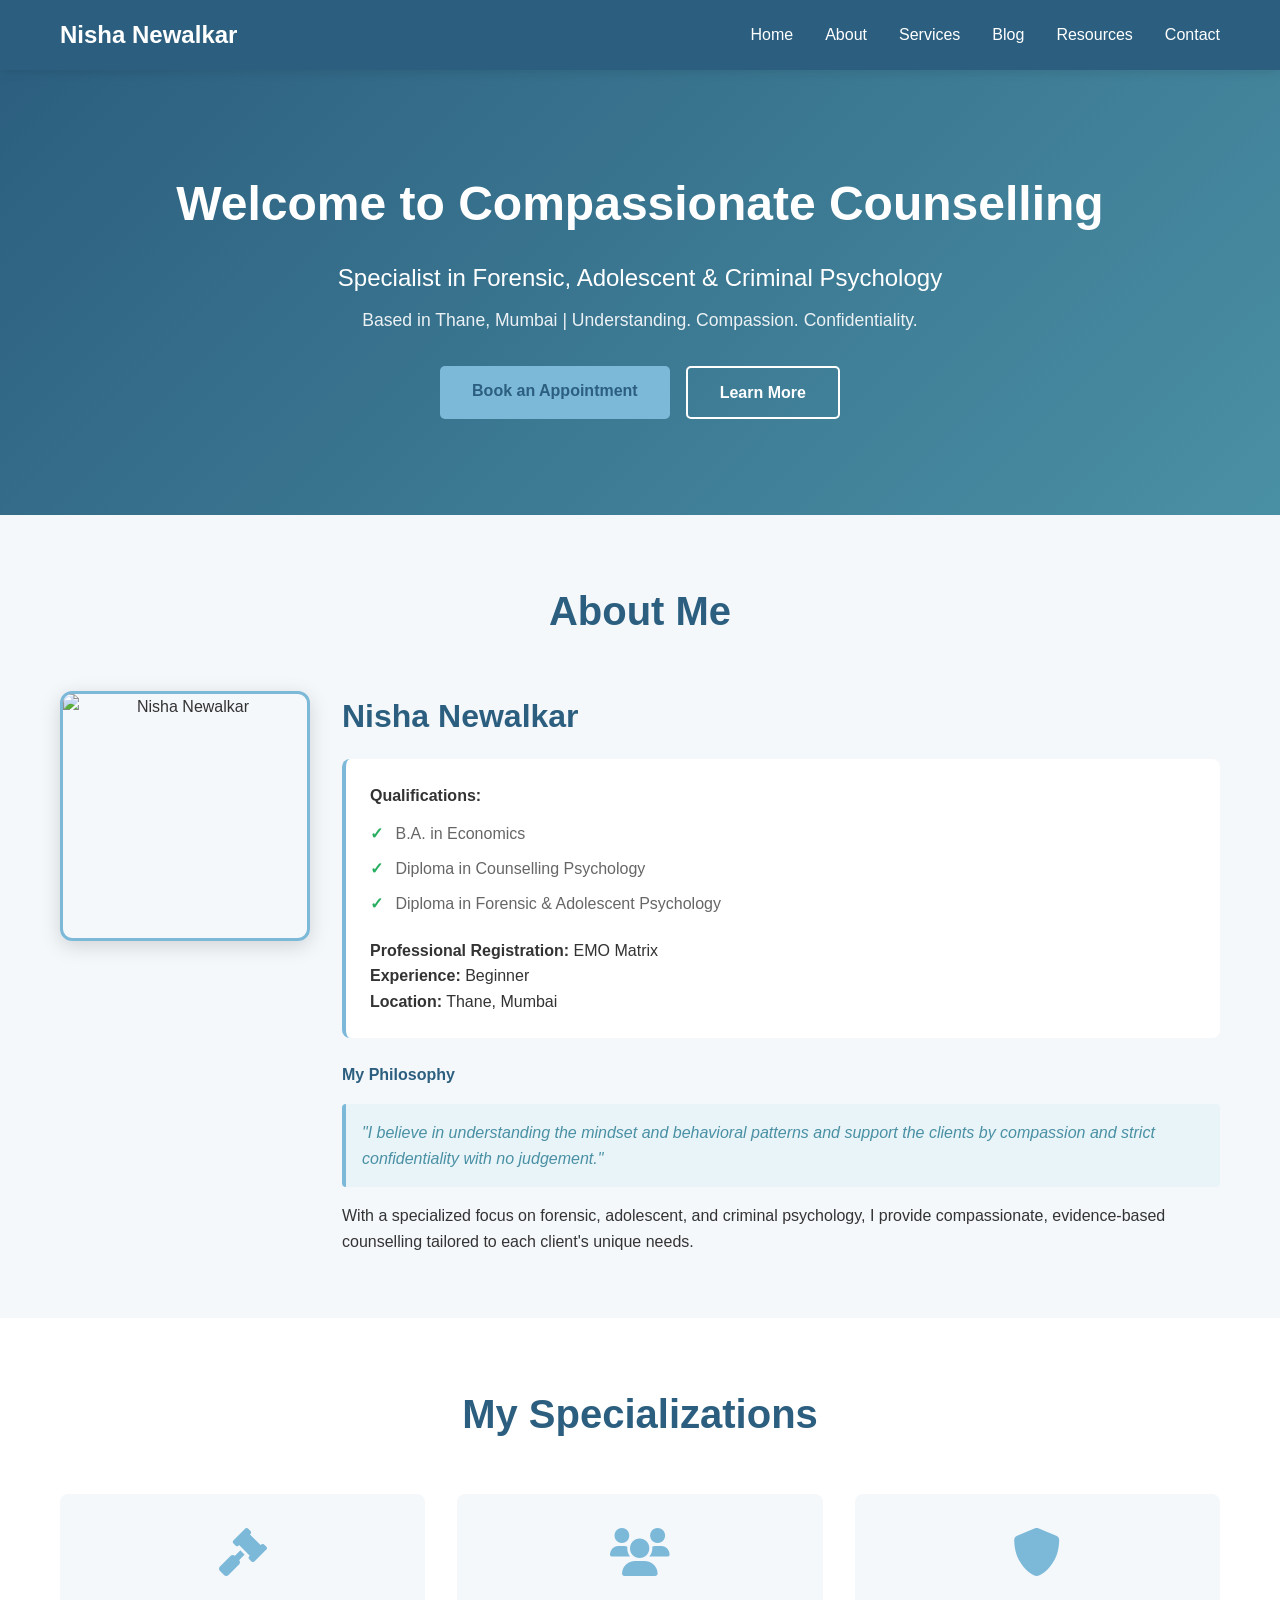
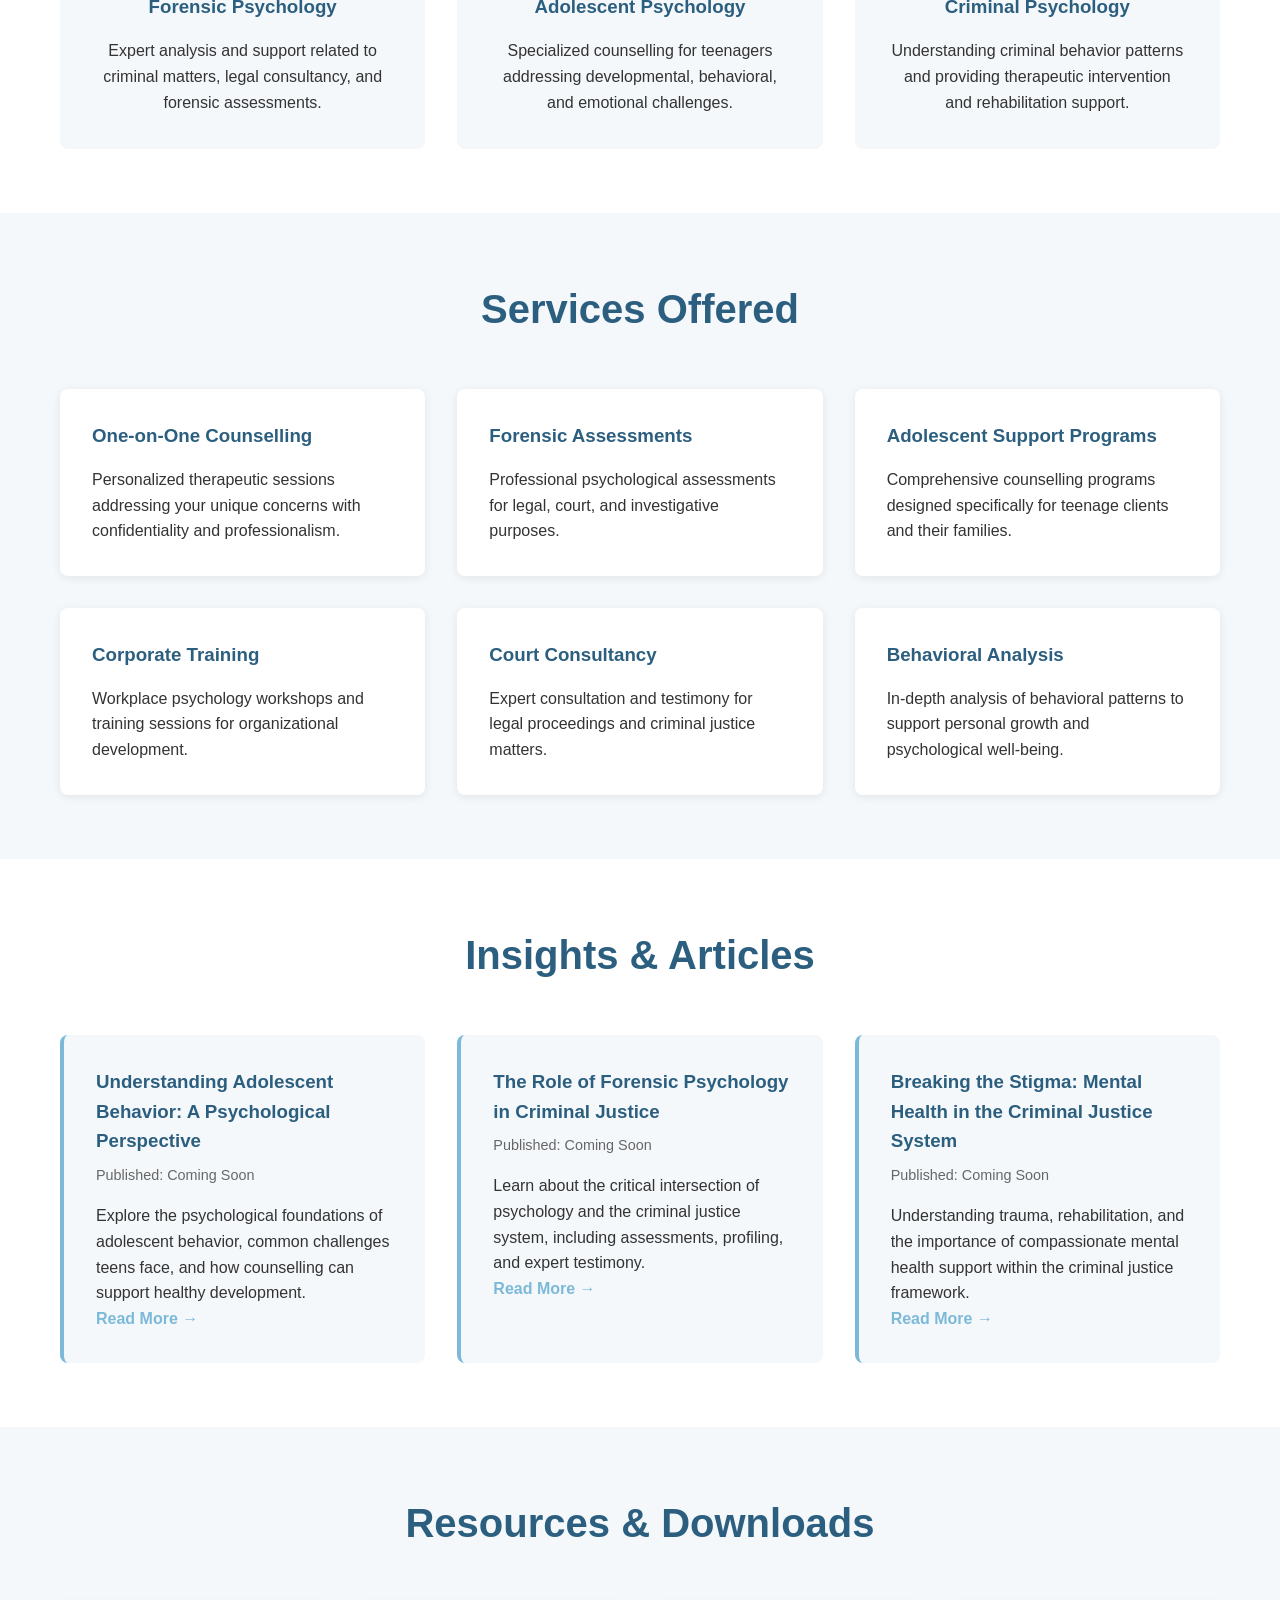
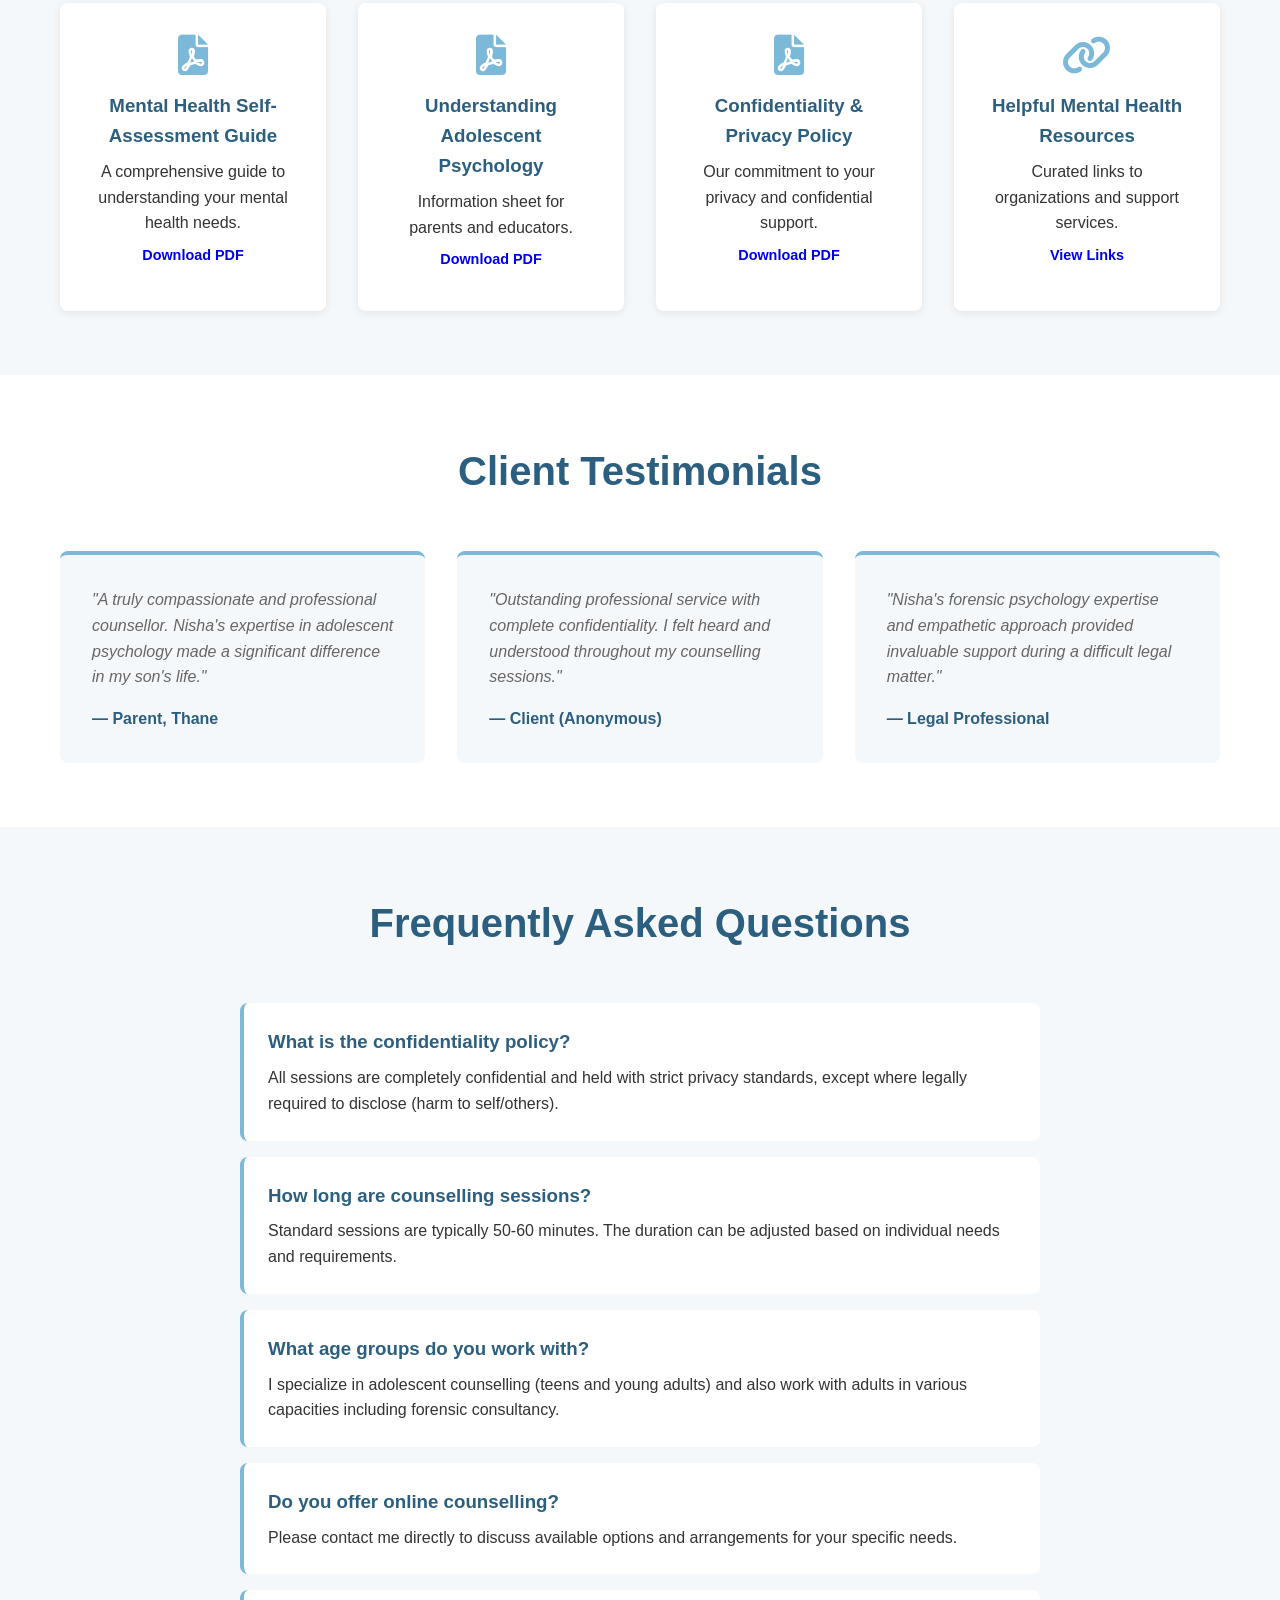
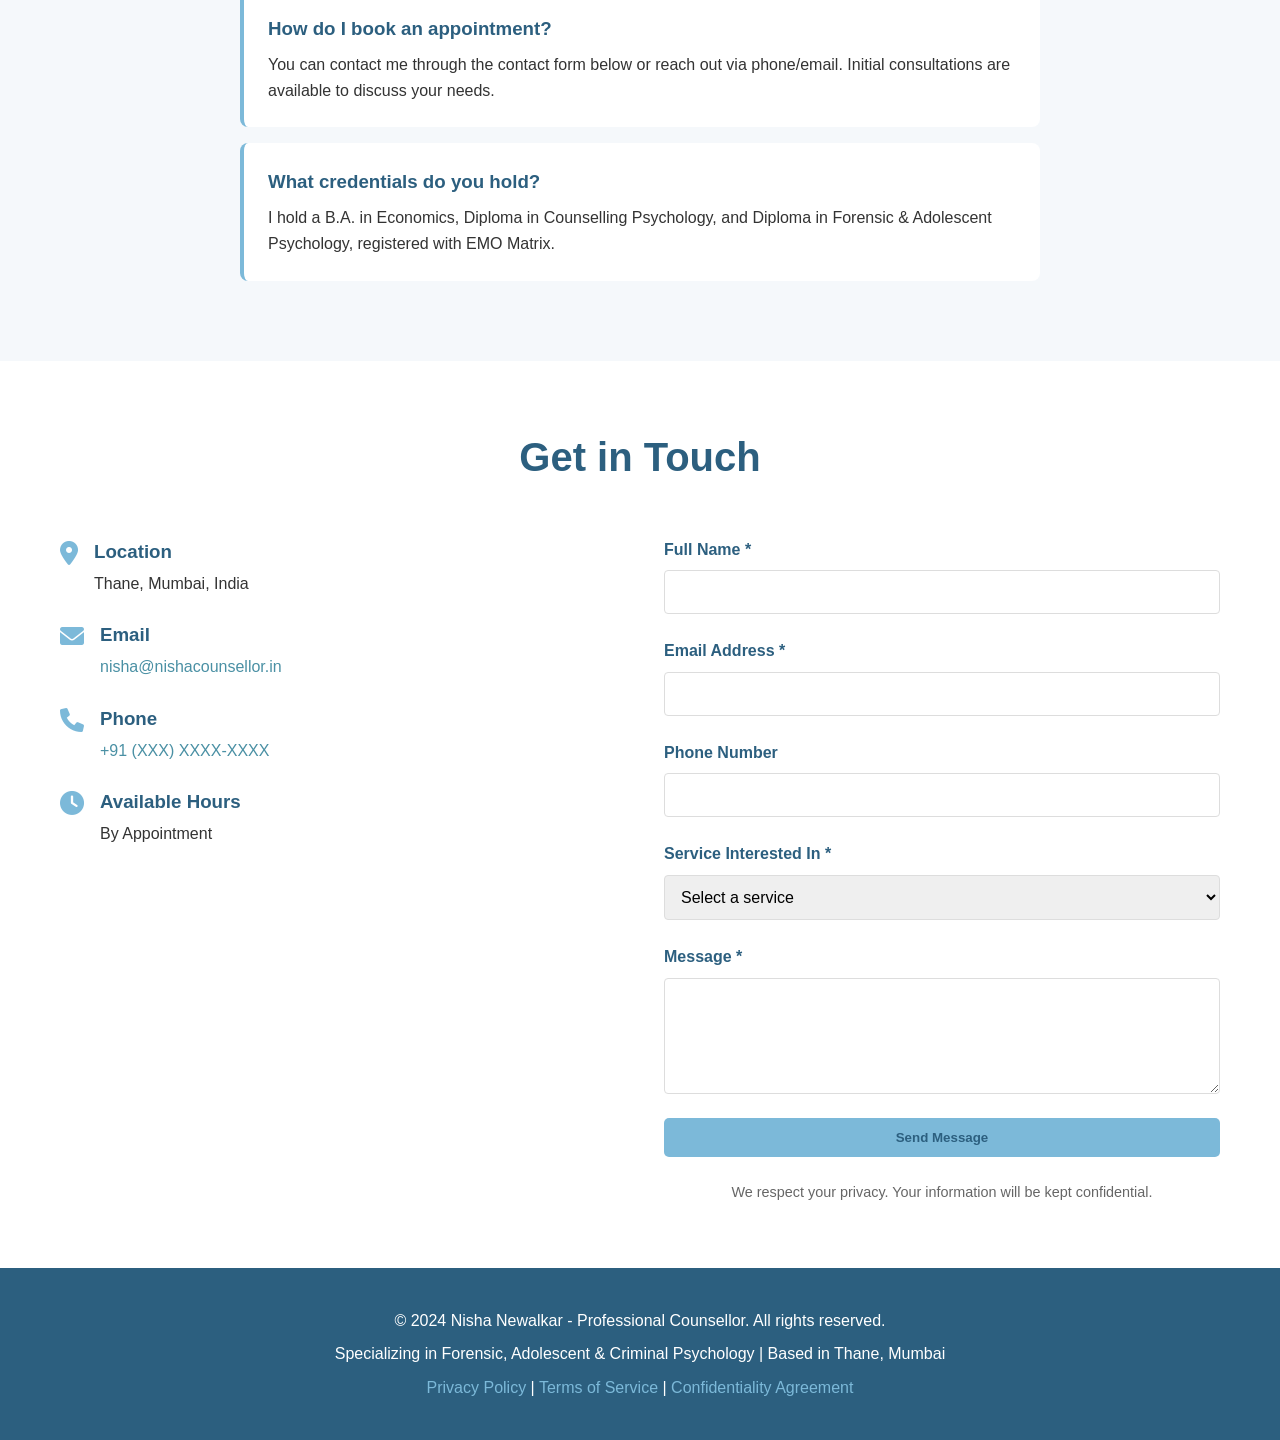
==== commit c2d342e2: "Hide settings from public navigation and restrict access to a private tokenized URL." ====
--- a/index.html
+++ b/index.html
@@ -20,7 +20,6 @@
                 <li><a href="#blog">Blog</a></li>
                 <li><a href="#resources">Resources</a></li>
                 <li><a href="#contact">Contact</a></li>
-                <li><a href="settings.html" style="color: var(--accent-color); font-weight: bold;">⚙️ Settings</a></li>
             </ul>
         </div>
     </nav>
@@ -324,4 +323,4 @@
     <script src="script.js"></script>
     <script src="loader.js"></script>
 </body>
-</html>+</html>
